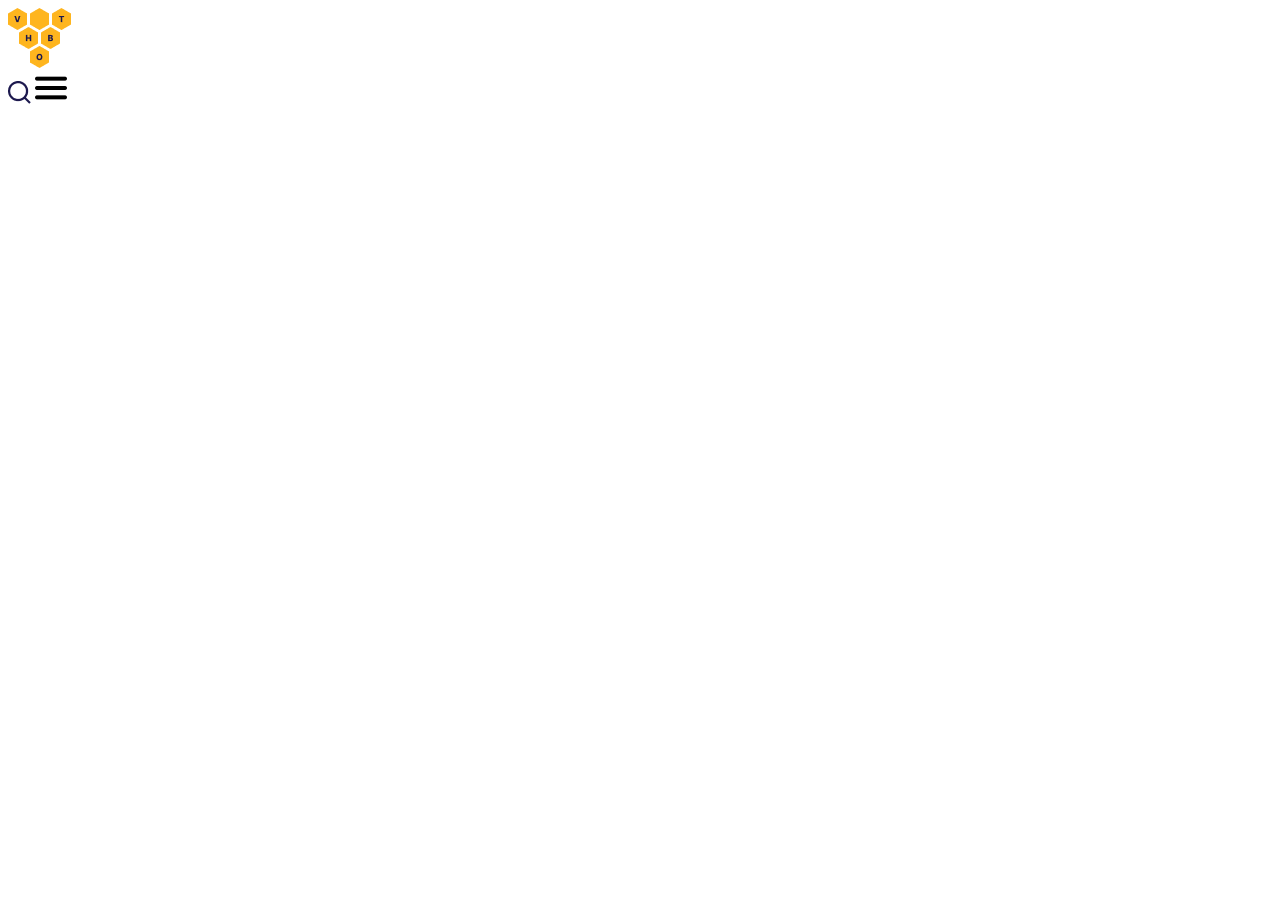
==== VisualThinking.html @ 0dc54ebd "Added nav-bar Created new html file + added nav bar #9" ====
<!DOCTYPE html>
<html lang="en">
<head>
    <meta charset="UTF-8">
    <meta name="viewport" content="width=device-width, initial-scale=1.0">
    <title>Visual Thinking</title>
    <link rel="stylesheet" href="VisualThinking.css">
</head>


<header>
    <nav class="nav-bar">
        <div><a href="#"><img class="logo-visual-thinking" src="assets/visual-thinking-logo.png"></a></div>
        <div><a href="#"><img class="search-button" src="assets/Iconen/search-icon.png"></a>
        <a href="#"><img class="menu-button" src="assets/Iconen/burger-menu-icon.png"></a></div>
    </nav>
</header>


<body>
    
</body>
</html>
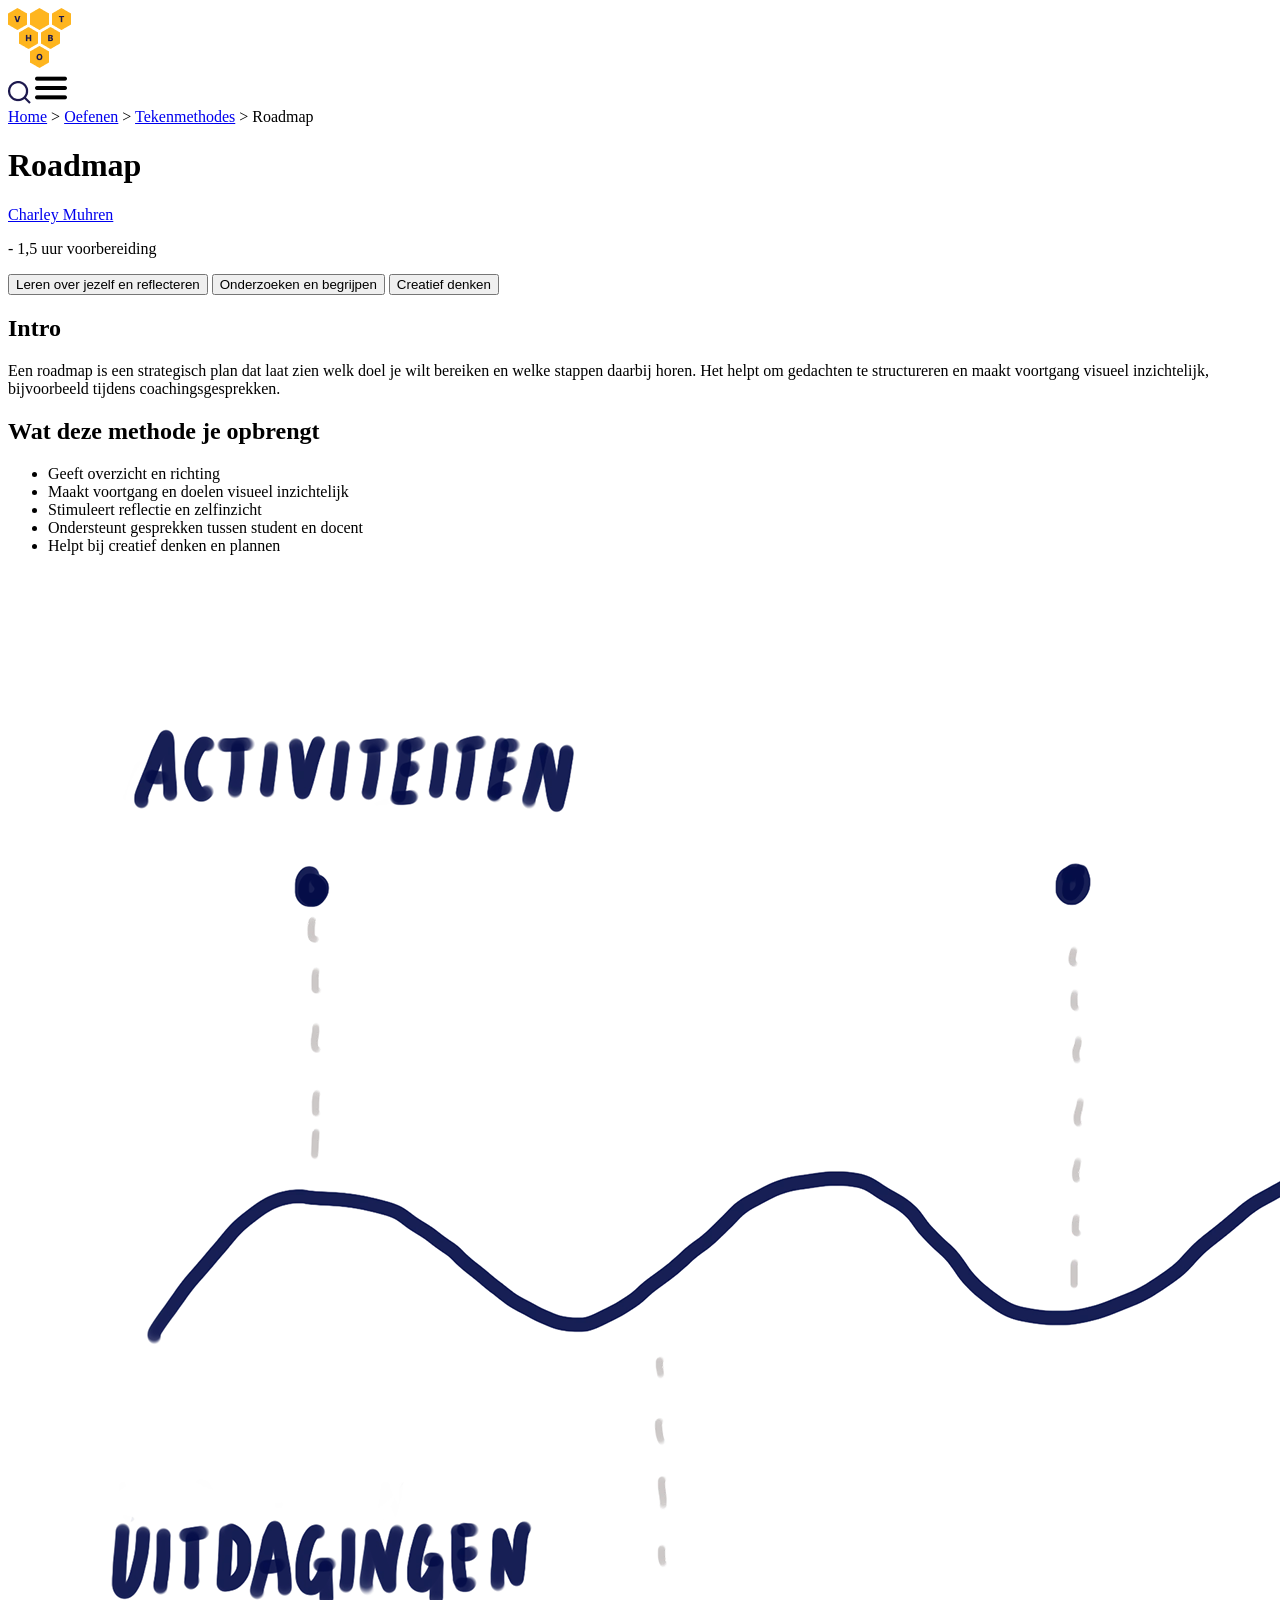
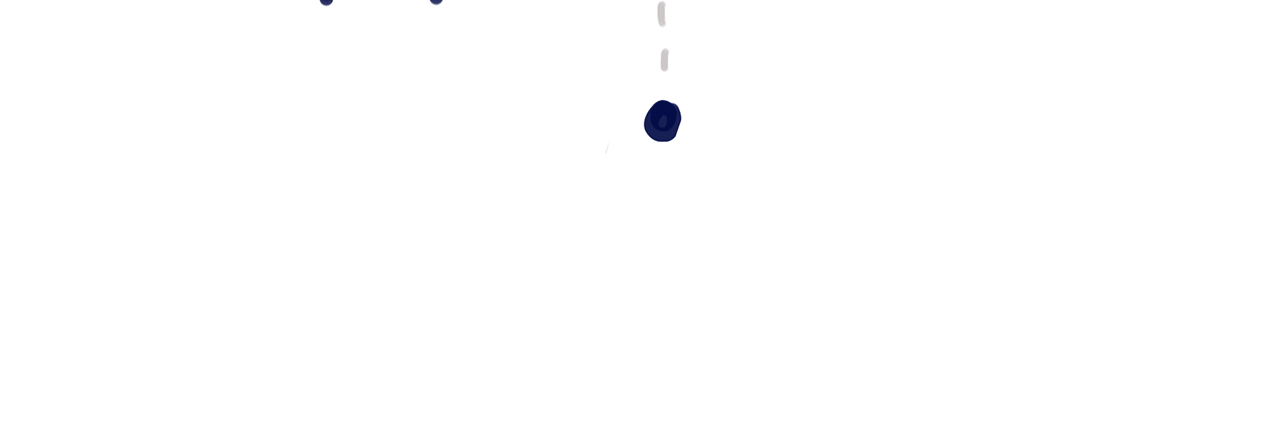
==== commit bdf7bc37: "Added index and detail page #15" ====
--- a/VisualThinking.html
+++ b/VisualThinking.html
@@ -5,6 +5,7 @@
     <meta name="viewport" content="width=device-width, initial-scale=1.0">
     <title>Visual Thinking</title>
     <link rel="stylesheet" href="VisualThinking.css">
+    <link rel="stylesheet" href="https://stldevelopment.github.io/look-and-feel-styleguide/styleguide-visual-thinking.css">
 </head>
 
 
@@ -17,7 +18,44 @@
 </header>
 
 
+
+
 <body>
-    
+    <nav class="last-pages">
+        <div>
+            <a href="#">Home</a>
+            <span>></span>
+            <a href="#">Oefenen</a>
+            <span>></span>
+            <a href="index.html">Tekenmethodes</a>
+            <span>></span>
+            <span class="current">Roadmap</span>
+        </div>
+    </nav>
+
+    <h1>Roadmap</h1>
+    <a href="#">Charley Muhren</a><p> - 1,5 uur voorbereiding</p>
+
+    <button>Leren over jezelf en reflecteren</button>
+    <button>Onderzoeken en begrijpen</button>
+    <button>Creatief denken</button>
+
+    <section>
+        <h2>Intro</h2>
+        <p>Een roadmap is een strategisch plan dat laat zien welk doel je wilt bereiken en welke stappen daarbij horen. Het helpt om 
+            gedachten te structureren en maakt voortgang visueel inzichtelijk, bijvoorbeeld tijdens coachingsgesprekken.</p>
+    </section>
+
+    <section>
+        <h2>Wat deze methode je opbrengt</h2>
+        <ul>
+            <li>Geeft overzicht en richting</li>
+            <li>Maakt voortgang en doelen visueel inzichtelijk</li>
+            <li>Stimuleert reflectie en zelfinzicht</li>
+            <li>Ondersteunt gesprekken tussen student en docent</li>
+            <li>Helpt bij creatief denken en plannen</li>
+        </ul>
+        <img src="assets/Tekenmethodes img/roadmap.webp">
+    </section>
 </body>
 </html>
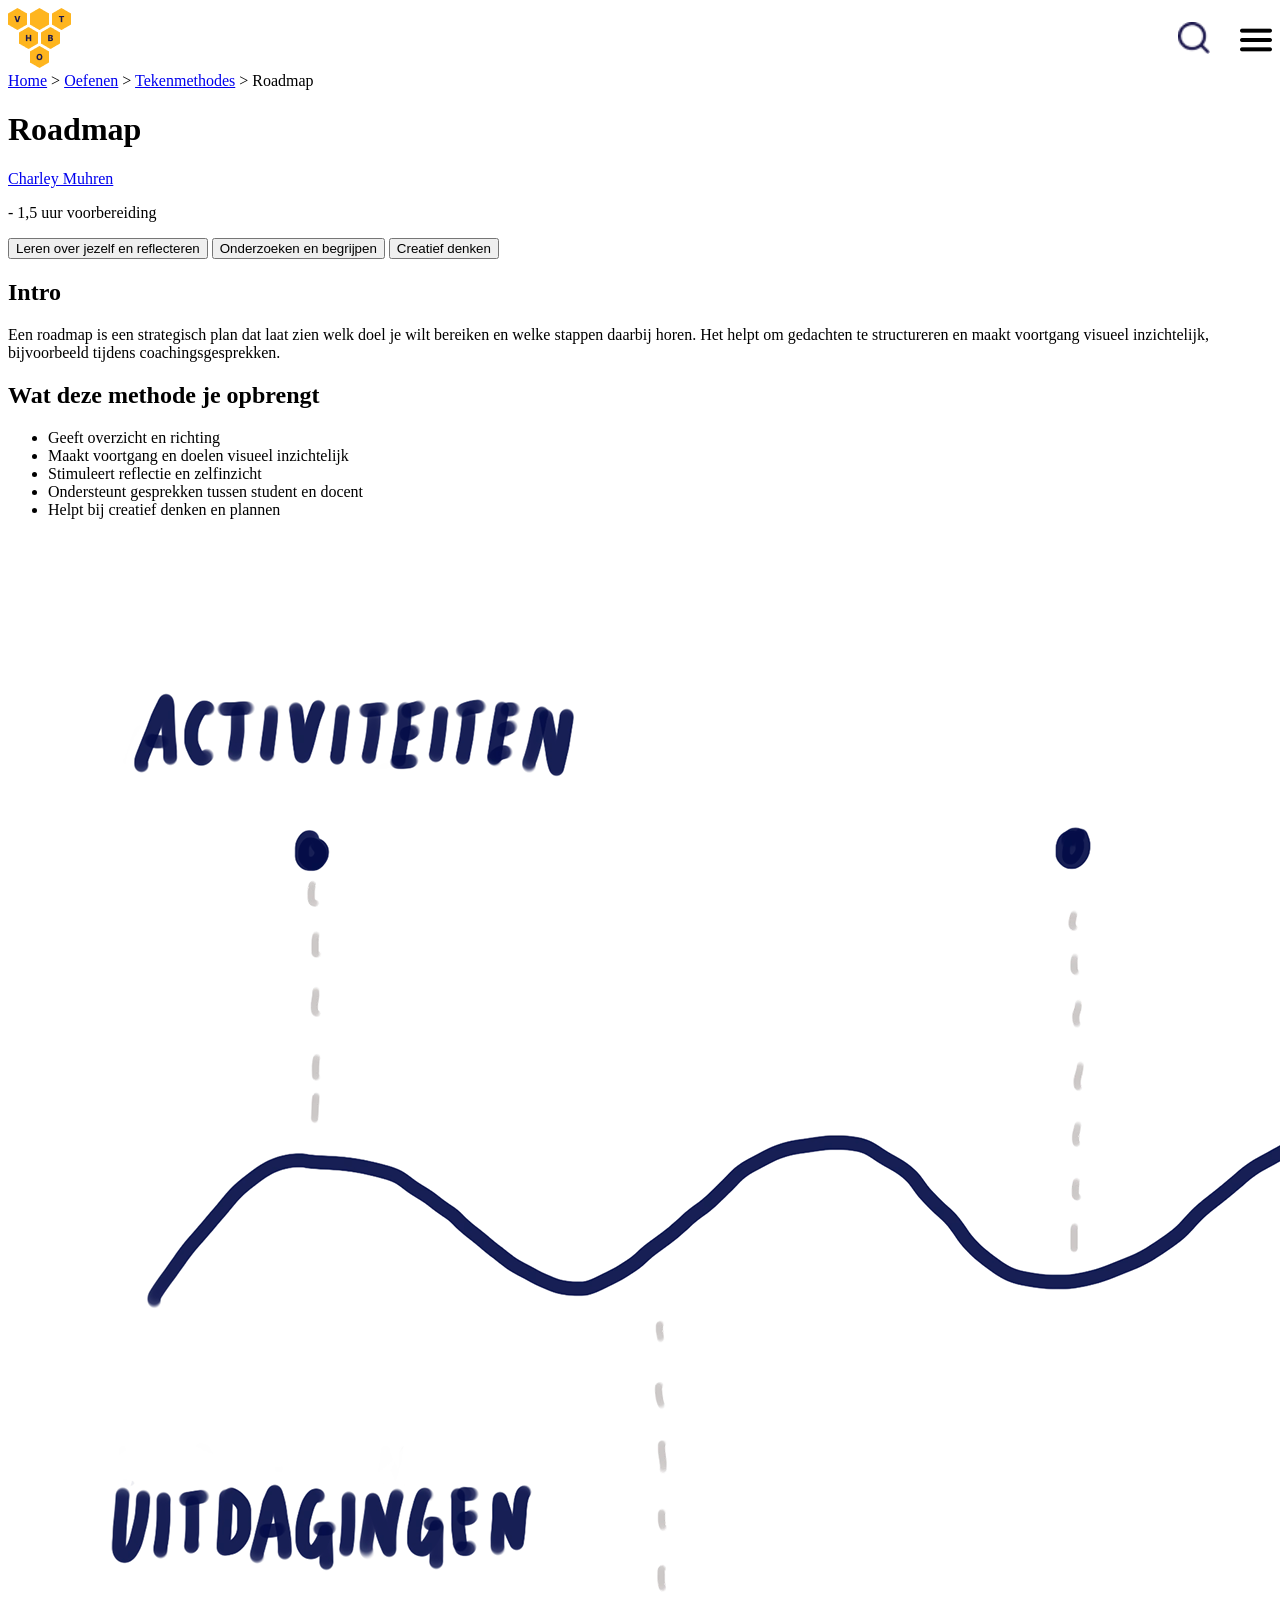
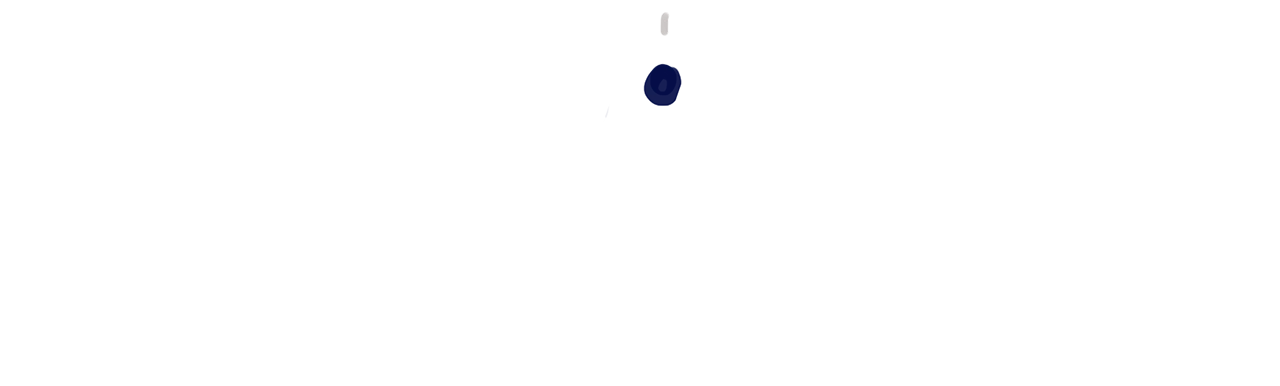
==== commit 0c345b02: "assets added" ====
--- a/VisualThinking.html
+++ b/VisualThinking.html
@@ -12,8 +12,8 @@
 <header>
     <nav class="nav-bar">
         <div><a href="#"><img class="logo-visual-thinking" src="assets/visual-thinking-logo.png"></a></div>
-        <div><a href="#"><img class="search-button" src="assets/Iconen/search-icon.png"></a>
-        <a href="#"><img class="menu-button" src="assets/Iconen/burger-menu-icon.png"></a></div>
+        <div><a href="#"><img class="search-button" src="assets/icons/search-icon.png"></a>
+        <a href="#"><img class="menu-button" src="assets/icons/burger-menu-icon.png"></a></div>
     </nav>
 </header>
 
@@ -55,7 +55,7 @@
             <li>Ondersteunt gesprekken tussen student en docent</li>
             <li>Helpt bij creatief denken en plannen</li>
         </ul>
-        <img src="assets/Tekenmethodes img/roadmap.webp">
+        <img src="assets/tekenmethodes-img/roadmap.webp">
     </section>
 </body>
 </html>
--- a/VisualThinking.css
+++ b/VisualThinking.css
@@ -0,0 +1,16 @@
+.nav-bar {
+    display:flex;
+    justify-content:space-between;
+    align-items:center;
+}
+
+.nav-bar .search-button{
+    opacity:100%;
+    width:32px;
+    height:32px;
+    border:2px solid transparent;
+}
+
+.menu-button {
+    border-left:24px solid transparent;
+}
